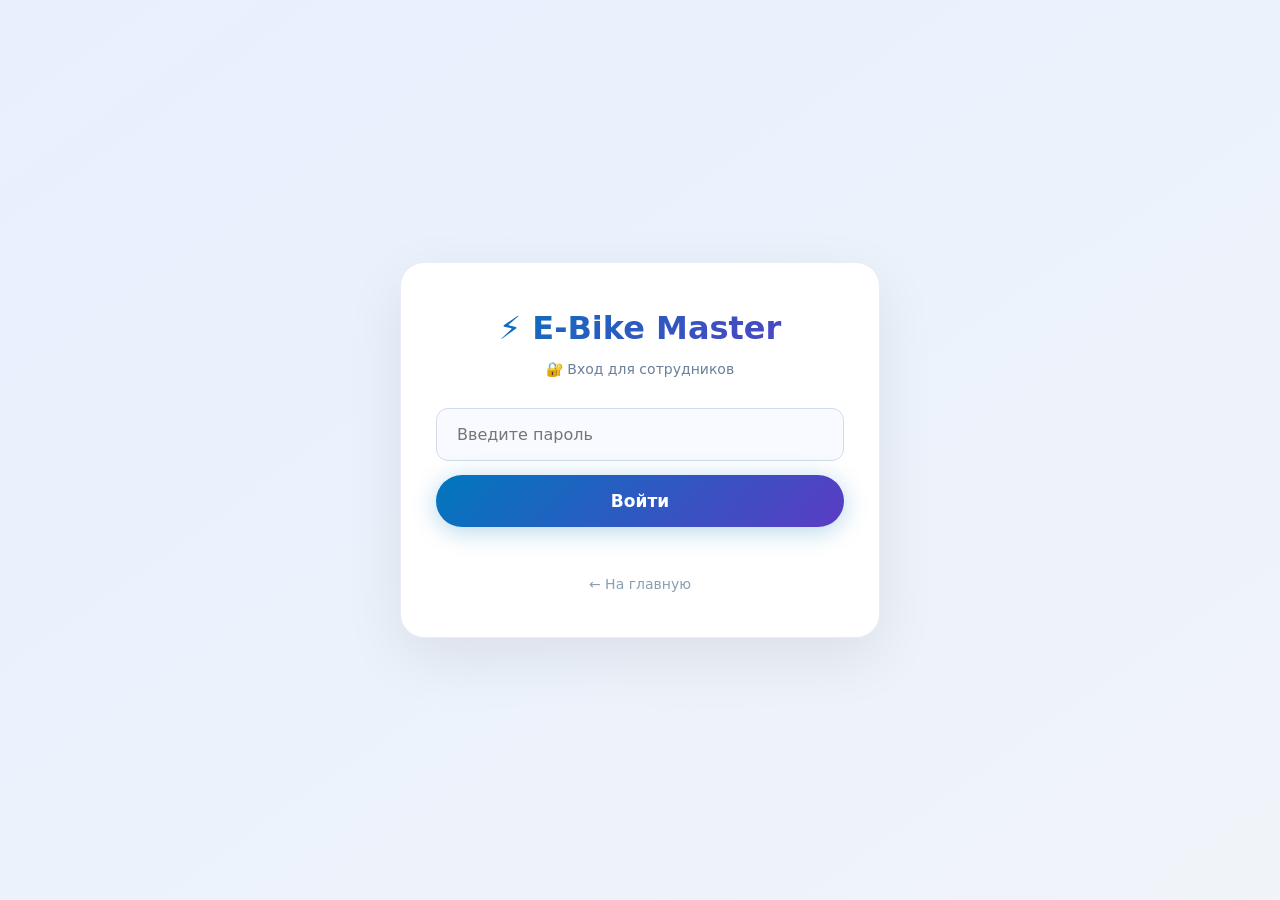
==== admin.html @ d5026180 "E-Bike" ====
<!DOCTYPE html>
<html lang="ru">
<head>
    <meta charset="UTF-8" />
    <meta name="viewport" content="width=device-width, initial-scale=1.0" />
    <title>Панель сотрудника — E-Bike Master</title>
    <link rel="stylesheet" href="style.css" />
    <style>
        /* ===== ОБЩИЕ СТИЛИ ДЛЯ АДМИНКИ ===== */
        .admin-page {
            min-height: 100vh;
            display: flex;
            align-items: center;
            justify-content: center;
            background: linear-gradient(145deg, #e8f0fe 0%, #f0f4f9 100%);
            padding: 20px;
        }

        .admin-box {
            background: #ffffff;
            padding: 40px 35px;
            border-radius: 24px;
            box-shadow: 0 20px 60px rgba(0, 0, 0, 0.08);
            max-width: 480px;
            width: 100%;
            text-align: center;
            border: 1px solid #e8edf5;
        }

        .admin-box .logo-text {
            font-size: 32px;
            font-weight: 800;
            background: linear-gradient(135deg, #0077be, #5b3cc4);
            -webkit-background-clip: text;
            -webkit-text-fill-color: transparent;
            margin-bottom: 4px;
        }

        .admin-box .page-subtitle {
            color: #6a7f9a;
            font-size: 14px;
            margin-bottom: 28px;
        }

        .admin-box input {
            width: 100%;
            padding: 16px 20px;
            border-radius: 12px;
            border: 1px solid #d0dce8;
            background: #f8faff;
            color: #1a2634;
            font-size: 16px;
            outline: none;
            transition: all 0.3s;
            margin-bottom: 14px;
        }

        .admin-box input:focus {
            border-color: #0077be;
            box-shadow: 0 0 20px rgba(0, 119, 190, 0.08);
            background: #ffffff;
        }

        .admin-box .btn {
            width: 100%;
            margin-bottom: 8px;
        }

        .admin-box .error-msg {
            color: #dc3545;
            font-size: 14px;
            min-height: 28px;
            margin-top: 4px;
        }

        .admin-box .back-link {
            color: #8a9fb0;
            text-decoration: none;
            font-size: 14px;
            transition: color 0.3s;
            display: inline-block;
            margin-top: 6px;
        }

        .admin-box .back-link:hover {
            color: #0077be;
        }

        /* ===== ПАНЕЛЬ С ЗАПИСЯМИ ===== */
        .admin-panel {
            display: none;
            width: 100%;
            max-width: 1200px;
            margin: 0 auto;
            padding: 0 20px;
        }

        .admin-panel.active {
            display: block;
        }

        /* Шапка админки */
        .admin-header {
            display: flex;
            justify-content: space-between;
            align-items: center;
            flex-wrap: wrap;
            gap: 15px;
            padding: 20px 0;
            border-bottom: 1px solid #e8edf5;
            margin-bottom: 25px;
        }

        .admin-header .logo-text {
            font-size: 28px;
            font-weight: 800;
            background: linear-gradient(135deg, #0077be, #5b3cc4);
            -webkit-background-clip: text;
            -webkit-text-fill-color: transparent;
        }

        .admin-header .admin-title {
            font-size: 22px;
            font-weight: 700;
            color: #1a2634;
        }

        .admin-header .admin-title span {
            color: #0077be;
        }

        .admin-header .logout-btn {
            background: #dc3545;
            color: #fff;
            border: none;
            padding: 10px 28px;
            border-radius: 30px;
            cursor: pointer;
            font-size: 14px;
            font-weight: 600;
            transition: all 0.3s;
        }

        .admin-header .logout-btn:hover {
            background: #c82333;
            transform: scale(1.02);
        }

        /* ===== СТАТИСТИКА ===== */
        .stats-grid {
            display: grid;
            grid-template-columns: repeat(auto-fit, minmax(150px, 1fr));
            gap: 16px;
            margin-bottom: 30px;
        }

        .stat-card {
            background: #f8faff;
            border-radius: 14px;
            padding: 18px 20px;
            text-align: center;
            border: 1px solid #e8edf5;
            transition: all 0.3s;
        }

        .stat-card:hover {
            transform: translateY(-2px);
            border-color: #0077be;
        }

        .stat-card .stat-number {
            font-size: 32px;
            font-weight: 800;
            color: #0077be;
            line-height: 1.2;
        }

        .stat-card .stat-label {
            font-size: 13px;
            color: #6a7f9a;
            margin-top: 4px;
        }

        /* ===== ТАБЛИЦА ===== */
        .table-wrap {
            overflow-x: auto;
            background: #f8faff;
            border-radius: 16px;
            border: 1px solid #e8edf5;
        }

        .table-wrap table {
            width: 100%;
            border-collapse: collapse;
            font-size: 14px;
            min-width: 750px;
        }

        .table-wrap table th {
            background: linear-gradient(135deg, #0077be, #5b3cc4);
            color: #fff;
            padding: 14px 16px;
            text-align: left;
            font-weight: 700;
            font-size: 13px;
            white-space: nowrap;
        }

        .table-wrap table td {
            padding: 12px 16px;
            border-bottom: 1px solid #e8edf5;
            color: #2a3a50;
            font-size: 13px;
            vertical-align: middle;
        }

        .table-wrap table tr:hover td {
            background: #e8f0fe;
        }

        .table-wrap table tr:last-child td {
            border-bottom: none;
        }

        .no-bookings {
            text-align: center;
            color: #8a9fb0;
            padding: 40px;
            font-size: 15px;
        }

        /* ===== ВЫБОР СТАТУСА ===== */
        .status-select {
            padding: 4px 10px;
            border-radius: 20px;
            border: 1px solid #d0dce8;
            background: #ffffff;
            font-size: 12px;
            font-weight: 600;
            cursor: pointer;
            outline: none;
            transition: all 0.3s;
            min-width: 110px;
        }

        .status-select:focus {
            border-color: #0077be;
            box-shadow: 0 0 10px rgba(0, 119, 190, 0.1);
        }

        .status-select option {
            padding: 4px 8px;
        }

        /* ===== КНОПКА УДАЛЕНИЯ ===== */
        .delete-btn {
            background: rgba(220, 53, 69, 0.08);
            color: #dc3545;
            border: 1px solid rgba(220, 53, 69, 0.15);
            padding: 4px 14px;
            border-radius: 6px;
            cursor: pointer;
            font-size: 12px;
            transition: all 0.3s;
        }

        .delete-btn:hover {
            background: #dc3545;
            color: #fff;
        }

        /* ===== ПАРАМЕТРЫ АКБ В ТАБЛИЦЕ ===== */
        .battery-info {
            font-size: 12px;
            line-height: 1.4;
        }

        .battery-info strong {
            color: #1a2634;
        }

        .battery-info .battery-price {
            color: #0077be;
            font-weight: 700;
        }

        .battery-info .battery-meta {
            color: #6a7f9a;
        }

        /* ===== АДАПТИВ ===== */
        @media (max-width: 700px) {
            .admin-box {
                padding: 30px 20px;
            }

            .admin-header {
                flex-direction: column;
                text-align: center;
            }

            .admin-header .admin-title {
                font-size: 18px;
            }

            .stats-grid {
                grid-template-columns: repeat(2, 1fr);
            }

            .stat-card .stat-number {
                font-size: 26px;
            }

            .table-wrap table {
                font-size: 12px;
                min-width: 600px;
            }

            .table-wrap table th,
            .table-wrap table td {
                padding: 8px 10px;
            }

            .status-select {
                font-size: 11px;
                min-width: 90px;
                padding: 2px 6px;
            }
        }

        @media (max-width: 450px) {
            .stats-grid {
                grid-template-columns: 1fr;
            }
        }
    </style>
</head>
<body>

    <!-- ===== СТРАНИЦА ВХОДА ===== -->
    <div class="admin-page" id="loginPage">
        <div class="admin-box" id="loginBox">
            <div class="logo-text">⚡ E-Bike Master</div>
            <p class="page-subtitle">🔐 Вход для сотрудников</p>
            
            <input type="password" id="adminPasswordPage" placeholder="Введите пароль" />
            <button class="btn" id="adminLoginPageBtn">Войти</button>
            <div class="error-msg" id="adminErrorPage"></div>
            
            <a href="index.html" class="back-link">← На главную</a>
        </div>
    </div>

    <!-- ===== ПАНЕЛЬ УПРАВЛЕНИЯ ===== -->
    <div class="admin-panel" id="adminPanelPage">

        <!-- Шапка -->
        <div class="admin-header">
            <div class="logo-text">⚡ E-Bike Master</div>
            <div class="admin-title">📋 <span>Записи</span> клиентов</div>
            <button class="logout-btn" id="adminLogoutPageBtn">🚪 Выйти</button>
        </div>

        <!-- Статистика -->
        <div class="stats-grid" id="statsGrid">
            <div class="stat-card">
                <div class="stat-number" id="statTotal">0</div>
                <div class="stat-label">Всего записей</div>
            </div>
            <div class="stat-card">
                <div class="stat-number" id="statToday">0</div>
                <div class="stat-label">За сегодня</div>
            </div>
            <div class="stat-card">
                <div class="stat-number" id="statWeek">0</div>
                <div class="stat-label">За 7 дней</div>
            </div>
            <div class="stat-card">
                <div class="stat-number" id="statMonth">0</div>
                <div class="stat-label">За 30 дней</div>
            </div>
        </div>

        <!-- Таблица -->
        <div class="table-wrap">
            <table>
                <thead>
                    <tr>
                        <th>Клиент</th>
                        <th>Телефон</th>
                        <th>Мастерская</th>
                        <th>Дата</th>
                        <th>Время</th>
                        <th>🔋 АКБ</th>
                        <th>Статус</th>
                        <th>Действие</th>
                    </tr>
                </thead>
                <tbody id="bookingsListPage">
                    <tr><td colspan="8" class="no-bookings">📭 Нет записей</td></tr>
                </tbody>
            </table>
        </div>

        <p style="text-align: center; color: #8a9fb0; font-size: 13px; margin-top: 20px;">
            💾 Данные хранятся в вашем браузере (localStorage)
        </p>
    </div>

    <script>
        // ====== УПРАВЛЕНИЕ ЗАПИСЯМИ ======
        const STORAGE_KEY = 'ebikeBookings';

        function getBookings() {
            const data = localStorage.getItem(STORAGE_KEY);
            return data ? JSON.parse(data) : [];
        }

        function saveBookings(bookings) {
            localStorage.setItem(STORAGE_KEY, JSON.stringify(bookings));
        }

        function deleteBooking(id) {
            let bookings = getBookings();
            bookings = bookings.filter(b => b.id !== id);
            saveBookings(bookings);
        }

        function updateBookingStatus(id, newStatus) {
            const bookings = getBookings();
            const booking = bookings.find(b => b.id === id);
            if (booking) {
                booking.status = newStatus;
                saveBookings(bookings);
            }
        }

        // ====== СТАТИСТИКА ======
        function updateStats(bookings) {
            const today = new Date().toISOString().split('T')[0];
            const weekAgo = new Date();
            weekAgo.setDate(weekAgo.getDate() - 7);
            const monthAgo = new Date();
            monthAgo.setDate(monthAgo.getDate() - 30);

            const total = bookings.length;
            const todayCount = bookings.filter(b => b.date === today).length;
            const weekCount = bookings.filter(b => b.date >= weekAgo.toISOString().split('T')[0]).length;
            const monthCount = bookings.filter(b => b.date >= monthAgo.toISOString().split('T')[0]).length;

            document.getElementById('statTotal').textContent = total;
            document.getElementById('statToday').textContent = todayCount;
            document.getElementById('statWeek').textContent = weekCount;
            document.getElementById('statMonth').textContent = monthCount;
        }

        // ====== ОТОБРАЖЕНИЕ ТАБЛИЦЫ ======
        function renderBookingsTable() {
            const bookings = getBookings();
            const tbody = document.getElementById('bookingsListPage');

            updateStats(bookings);

            if (bookings.length === 0) {
                tbody.innerHTML = `<tr><td colspan="8" class="no-bookings">📭 Нет записей</td></tr>`;
                return;
            }

            const sorted = [...bookings].sort((a, b) => {
                return new Date(a.date + 'T' + a.time) - new Date(b.date + 'T' + b.time);
            });

            // Статусы
            const statusOptions = [
                { value: 'new', label: '🆕 Новая' },
                { value: 'work', label: '🔧 В работе' },
                { value: 'done', label: '✅ Готово' }
            ];

            tbody.innerHTML = sorted.map(b => {
                let batteryHtml = '—';
                if (b.batteryVoltage || b.batteryCapacity) {
                    batteryHtml = `
                        <div class="battery-info">
                            <strong>${b.batteryVoltage || '—'}</strong> / 
                            <strong>${b.batteryCapacity || '—'}</strong><br>
                            <span class="battery-meta">${b.batteryType || '—'}</span><br>
                            <span class="battery-price">${b.batteryPrice || '—'}</span>
                        </div>
                    `;
                }
                
                return `
                    <tr>
                        <td><strong>${b.name}</strong></td>
                        <td>${b.phone}</td>
                        <td>${b.workshop}</td>
                        <td>${b.date}</td>
                        <td>${b.time}</td>
                        <td>${batteryHtml}</td>
                        <td>
                            <select class="status-select" data-id="${b.id}">
                                ${statusOptions.map(s => `
                                    <option value="${s.value}" ${b.status === s.value ? 'selected' : ''}>
                                        ${s.label}
                                    </option>
                                `).join('')}
                            </select>
                        </td>
                        <td><button class="delete-btn" data-id="${b.id}">✕ Удалить</button></td>
                    </tr>
                `;
            }).join('');

            // ====== ОБРАБОТЧИКИ ======

            // Изменение статуса
            document.querySelectorAll('.status-select').forEach(select => {
                select.addEventListener('change', function() {
                    const id = Number(this.dataset.id);
                    const newStatus = this.value;
                    updateBookingStatus(id, newStatus);
                    // Обновляем статистику без перерисовки всей таблицы
                    updateStats(getBookings());
                    // Показываем уведомление
                    showToast('Статус обновлён');
                });
            });

            // Удаление записи
            document.querySelectorAll('.delete-btn').forEach(btn => {
                btn.addEventListener('click', function() {
                    if (confirm('Удалить запись?')) {
                        const id = Number(this.dataset.id);
                        deleteBooking(id);
                        renderBookingsTable();
                        showToast('Запись удалена');
                    }
                });
            });
        }

        // ====== УВЕДОМЛЕНИЕ (TOAST) ======
        function showToast(message) {
            const existing = document.querySelector('.toast-notification');
            if (existing) existing.remove();

            const toast = document.createElement('div');
            toast.className = 'toast-notification';
            toast.innerHTML = `✅ ${message}`;
            Object.assign(toast.style, {
                position: 'fixed',
                bottom: '30px',
                right: '30px',
                background: '#0077be',
                color: '#fff',
                padding: '12px 24px',
                borderRadius: '12px',
                fontSize: '14px',
                fontWeight: '600',
                boxShadow: '0 4px 20px rgba(0,119,190,0.3)',
                zIndex: '9999',
                opacity: '0',
                transform: 'translateY(20px)',
                transition: 'all 0.4s ease'
            });
            document.body.appendChild(toast);

            setTimeout(() => {
                toast.style.opacity = '1';
                toast.style.transform = 'translateY(0)';
            }, 50);

            setTimeout(() => {
                toast.style.opacity = '0';
                toast.style.transform = 'translateY(20px)';
                setTimeout(() => toast.remove(), 400);
            }, 2500);
        }

        // ====== АВТОРИЗАЦИЯ ======
        const ADMIN_PASSWORD = 'admin123';
        const loginPage = document.getElementById('loginPage');
        const adminPanel = document.getElementById('adminPanelPage');

        document.getElementById('adminLoginPageBtn').addEventListener('click', function() {
            const password = document.getElementById('adminPasswordPage').value;
            const errorEl = document.getElementById('adminErrorPage');

            if (password === ADMIN_PASSWORD) {
                loginPage.style.display = 'none';
                adminPanel.classList.add('active');
                renderBookingsTable();
                errorEl.textContent = '';
            } else {
                errorEl.textContent = '❌ Неверный пароль! Попробуйте снова.';
            }
        });

        document.getElementById('adminPasswordPage').addEventListener('keydown', function(e) {
            if (e.key === 'Enter') {
                document.getElementById('adminLoginPageBtn').click();
            }
        });

        document.getElementById('adminLogoutPageBtn').addEventListener('click', function() {
            loginPage.style.display = 'flex';
            adminPanel.classList.remove('active');
            document.getElementById('adminPasswordPage').value = '';
            document.getElementById('adminErrorPage').textContent = '';
        });
    </script>

</body>
</html>
---- style.css ----
/* ===== ОСНОВНЫЕ НАСТРОЙКИ ===== */
* {
    margin: 0;
    padding: 0;
    box-sizing: border-box;
    font-family: system-ui, -apple-system, 'Segoe UI', Roboto, sans-serif;
}

html {
    scroll-behavior: smooth;
}

body {
    background: #f0f4f9;
    color: #1a2634;
    line-height: 1.6;
    overflow-x: hidden;
}

.container {
    max-width: 1100px;
    margin: 0 auto;
    padding: 0 20px;
}

/* ===== ШАПКА ===== */
header {
    background: rgba(255, 255, 255, 0.92);
    backdrop-filter: blur(15px);
    -webkit-backdrop-filter: blur(15px);
    padding: 16px 0;
    border-bottom: 1px solid rgba(0, 0, 0, 0.06);
    position: sticky;
    top: 0;
    z-index: 100;
    transition: all 0.3s ease;
    box-shadow: 0 2px 20px rgba(0, 0, 0, 0.04);
}

header .container {
    display: flex;
    justify-content: space-between;
    align-items: center;
    flex-wrap: wrap;
}

.logo {
    font-size: 26px;
    font-weight: 800;
    background: linear-gradient(135deg, #0077be, #5b3cc4);
    -webkit-background-clip: text;
    -webkit-text-fill-color: transparent;
    letter-spacing: 0.5px;
}

.logo-link {
    text-decoration: none;
}

.logo-link:hover .logo {
    transform: scale(1.02);
    transition: transform 0.3s;
}

nav a {
    color: #4a5f7a;
    text-decoration: none;
    margin-left: 25px;
    font-size: 15px;
    font-weight: 500;
    transition: all 0.3s;
    position: relative;
}

nav a::after {
    content: '';
    position: absolute;
    bottom: -4px;
    left: 0;
    width: 0;
    height: 2px;
    background: linear-gradient(90deg, #0077be, #5b3cc4);
    transition: width 0.3s;
}

nav a:hover {
    color: #0077be;
}

nav a:hover::after {
    width: 100%;
}

/* ===== ГЛАВНЫЙ ЭКРАН ===== */
.hero {
    text-align: center;
    padding: 120px 0 90px;
    position: relative;
    overflow: hidden;
    background: linear-gradient(145deg, #e8f0fe 0%, #f0f4f9 100%);
}

.hero::before {
    content: '';
    position: absolute;
    top: -50%;
    left: -50%;
    width: 200%;
    height: 200%;
    background: radial-gradient(ellipse at 30% 50%, rgba(0, 119, 190, 0.05) 0%, transparent 60%),
                radial-gradient(ellipse at 70% 80%, rgba(91, 60, 196, 0.04) 0%, transparent 50%);
    animation: heroGlow 10s ease-in-out infinite alternate;
}

@keyframes heroGlow {
    0% { transform: translate(0, 0) scale(1); }
    100% { transform: translate(2%, 2%) scale(1.1); }
}

.hero h1 {
    font-size: 52px;
    font-weight: 800;
    margin-bottom: 16px;
    background: linear-gradient(135deg, #0077be, #5b3cc4, #0077be);
    background-size: 200% 200%;
    -webkit-background-clip: text;
    -webkit-text-fill-color: transparent;
    animation: gradientShift 4s ease-in-out infinite;
    position: relative;
    z-index: 1;
}

@keyframes gradientShift {
    0% { background-position: 0% 50%; }
    50% { background-position: 100% 50%; }
    100% { background-position: 0% 50%; }
}

.hero p {
    font-size: 20px;
    color: #4a5f7a;
    margin-bottom: 35px;
    position: relative;
    z-index: 1;
    max-width: 600px;
    margin-left: auto;
    margin-right: auto;
}

.btn {
    display: inline-block;
    background: linear-gradient(135deg, #0077be, #5b3cc4);
    color: #fff;
    padding: 16px 42px;
    font-weight: 700;
    font-size: 17px;
    text-decoration: none;
    border-radius: 50px;
    border: none;
    cursor: pointer;
    transition: all 0.3s;
    position: relative;
    z-index: 1;
    box-shadow: 0 4px 25px rgba(0, 119, 190, 0.3);
}

.btn:hover {
    transform: translateY(-3px) scale(1.02);
    box-shadow: 0 8px 40px rgba(0, 119, 190, 0.4);
}

/* ===== АНИМАЦИЯ ПОЯВЛЕНИЯ ===== */
@keyframes fadeUp {
    from {
        opacity: 0;
        transform: translateY(30px);
    }
    to {
        opacity: 1;
        transform: translateY(0);
    }
}

section {
    animation: fadeUp 0.8s ease forwards;
}

/* ===== АДРЕСА ===== */
.addresses {
    padding: 70px 0;
    background: #ffffff;
}

.addresses h2 {
    text-align: center;
    font-size: 34px;
    margin-bottom: 45px;
    color: #0077be;
    font-weight: 700;
}

.address-grid {
    display: grid;
    grid-template-columns: repeat(auto-fit, minmax(280px, 1fr));
    gap: 30px;
}

.address-card {
    background: #f8faff;
    padding: 30px;
    border-radius: 16px;
    border: 1px solid #e8edf5;
    text-align: center;
    transition: all 0.4s;
    box-shadow: 0 2px 10px rgba(0, 0, 0, 0.02);
}

.address-card:hover {
    transform: translateY(-8px);
    border-color: #0077be;
    box-shadow: 0 10px 40px rgba(0, 119, 190, 0.08);
}

.address-card h3 {
    font-size: 22px;
    color: #0077be;
    margin-bottom: 12px;
}

.address-card p {
    color: #4a5f7a;
    font-size: 15px;
    margin-bottom: 6px;
}

.address-link {
    text-decoration: none;
    display: block;
    transition: all 0.3s;
    border-radius: 8px;
    padding: 4px;
}

.address-link:hover {
    background: rgba(0, 119, 190, 0.04);
}

.address-link p {
    color: #4a5f7a;
    transition: color 0.3s;
}

.address-link:hover p {
    color: #0077be;
    text-decoration: underline;
}

/* ===== ПРАЙС-ЛИСТ ===== */
.prices {
    padding: 70px 0;
    background: #ffffff;
}

.price-header {
    text-align: center;
    margin-bottom: 45px;
}

.price-header h2 {
    font-size: 38px;
    background: linear-gradient(135deg, #0077be, #5b3cc4);
    -webkit-background-clip: text;
    -webkit-text-fill-color: transparent;
    display: inline-block;
}

.price-subtitle {
    color: #6a7f9a;
    font-size: 16px;
    margin-top: 6px;
}

.price-grid {
    display: grid;
    grid-template-columns: repeat(auto-fit, minmax(320px, 1fr));
    gap: 25px;
}

.price-card {
    background: #f8faff;
    border-radius: 18px;
    padding: 20px 22px;
    border: 1px solid #e8edf5;
    transition: all 0.4s;
    position: relative;
    overflow: hidden;
    box-shadow: 0 2px 10px rgba(0, 0, 0, 0.02);
}

.price-card::before {
    content: '';
    position: absolute;
    top: 0;
    left: 0;
    right: 0;
    height: 2px;
    background: linear-gradient(90deg, transparent, #0077be, transparent);
    opacity: 0;
    transition: opacity 0.4s;
}

.price-card:hover::before {
    opacity: 1;
}

.price-card.highlight {
    border-color: #0077be;
    background: #f0f6ff;
}

.price-card.highlight::before {
    opacity: 1;
    background: linear-gradient(90deg, #0077be, #5b3cc4, #0077be);
}

.price-card:hover {
    transform: translateY(-5px);
    border-color: #0077be;
    box-shadow: 0 10px 40px rgba(0, 119, 190, 0.06);
}

.price-card-header {
    display: flex;
    align-items: center;
    gap: 12px;
    margin-bottom: 14px;
    padding-bottom: 10px;
    border-bottom: 1px solid #e8edf5;
}

.price-icon {
    font-size: 24px;
    color: #0077be;
}

.price-card-header h3 {
    font-size: 17px;
    font-weight: 600;
    color: #1a2634;
}

.price-items {
    display: flex;
    flex-direction: column;
    gap: 2px;
}

.price-item {
    display: flex;
    justify-content: space-between;
    align-items: center;
    padding: 5px 0;
    border-bottom: 1px dashed #e8edf5;
    transition: all 0.2s;
    gap: 10px;
}

.price-item:hover {
    background: #e8f0fe;
    border-radius: 6px;
    padding-left: 8px;
    padding-right: 8px;
    margin: 0 -4px;
}

.price-item:last-child {
    border-bottom: none;
}

.service-name {
    font-size: 14px;
    color: #2a3a50;
}

.service-price {
    font-size: 14px;
    font-weight: 700;
    color: #0077be;
    white-space: nowrap;
    flex-shrink: 0;
}

/* ===== ФОРМА ЗАПИСИ ===== */
.booking {
    padding: 70px 0;
    background: #f0f4f9;
}

.booking h2 {
    text-align: center;
    font-size: 34px;
    margin-bottom: 40px;
    color: #0077be;
}

#bookingForm {
    max-width: 520px;
    margin: 0 auto;
    display: flex;
    flex-direction: column;
    gap: 16px;
}

#bookingForm input,
#bookingForm select {
    padding: 16px 20px;
    border-radius: 12px;
    border: 1px solid #d0dce8;
    background: #ffffff;
    color: #1a2634;
    font-size: 16px;
    outline: none;
    transition: all 0.3s;
    box-shadow: 0 2px 8px rgba(0, 0, 0, 0.02);
}

#bookingForm input:focus,
#bookingForm select:focus {
    border-color: #0077be;
    box-shadow: 0 0 20px rgba(0, 119, 190, 0.08);
}

#bookingForm input::placeholder {
    color: #8a9fb0;
}

#bookingForm .btn {
    width: 100%;
    margin-top: 6px;
}

#bookingMessage {
    text-align: center;
    margin-top: 20px;
    font-size: 18px;
    font-weight: 600;
    color: #0077be;
}

/* ===== КОНТАКТЫ ===== */
.contacts {
    padding: 70px 0;
    background: #f0f4f9;
    text-align: center;
}

.contacts h2 {
    font-size: 34px;
    margin-bottom: 30px;
    background: linear-gradient(135deg, #0077be, #5b3cc4);
    -webkit-background-clip: text;
    -webkit-text-fill-color: transparent;
    display: inline-block;
}

.contacts p {
    font-size: 17px;
    color: #4a5f7a;
    margin-bottom: 6px;
}

/* ===== ПОДВАЛ ===== */
footer {
    background: #ffffff;
    padding: 25px 0;
    text-align: center;
    border-top: 1px solid #e8edf5;
}

footer p {
    color: #8a9fb0;
    font-size: 14px;
}

/* ===== СТРАНИЦА АККУМУЛЯТОРОВ ===== */
.batteries-page {
    padding: 50px 0 70px;
    background: #f0f4f9;
}

.batteries-page .battery-grid {
    display: grid;
    grid-template-columns: repeat(auto-fit, minmax(280px, 1fr));
    gap: 30px;
}

.batteries-page .battery-card {
    background: #ffffff;
    padding: 28px 24px;
    border-radius: 16px;
    border: 1px solid #e8edf5;
    transition: all 0.4s;
    text-align: left;
    box-shadow: 0 2px 10px rgba(0, 0, 0, 0.02);
}

.batteries-page .battery-card:hover {
    transform: translateY(-6px);
    border-color: #0077be;
    box-shadow: 0 8px 30px rgba(0, 119, 190, 0.06);
}

.batteries-page .battery-card ul {
    list-style: none;
    padding: 0;
    margin: 14px 0 18px;
}

.batteries-page .battery-card ul li {
    color: #4a5f7a;
    font-size: 14px;
    padding: 4px 0;
    padding-left: 22px;
    position: relative;
}

.batteries-page .battery-card ul li::before {
    content: "✦";
    color: #0077be;
    position: absolute;
    left: 0;
    font-weight: 700;
}

.battery-icon {
    font-size: 34px;
    margin-bottom: 10px;
    display: block;
}

.batteries-page .battery-card h3 {
    font-size: 20px;
    color: #1a2634;
    margin-bottom: 8px;
}

.batteries-page .battery-card p {
    color: #4a5f7a;
    font-size: 14px;
    margin-bottom: 4px;
}

.batteries-page .battery-card .price {
    display: inline-block;
    background: linear-gradient(135deg, #0077be, #5b3cc4);
    color: #fff;
    padding: 5px 24px;
    border-radius: 30px;
    font-weight: 700;
    font-size: 15px;
}

/* ===== КОМПАКТНЫЕ КАРТОЧКИ ===== */
.battery-card.compact {
    text-align: center;
}

.battery-card.compact p {
    margin-bottom: 10px;
    font-size: 13px;
}

.compact-tags {
    display: flex;
    flex-wrap: wrap;
    justify-content: center;
    gap: 6px;
    margin-bottom: 14px;
}

.compact-tags span {
    background: #e8f0fe;
    color: #1a2634;
    padding: 3px 12px;
    border-radius: 20px;
    font-size: 12px;
    font-weight: 500;
    border: 1px solid #d0dce8;
    white-space: nowrap;
}

.battery-card.compact .price {
    margin-top: 4px;
}

/* ===== КОНСТРУКТОР СБОРКИ АКБ ===== */
.constructor-card {
    text-align: center !important;
}

.constructor-full {
    margin-top: 16px;
    padding-top: 16px;
    border-top: 1px solid #e8edf5;
    text-align: left;
}

.constructor-row {
    display: grid;
    grid-template-columns: repeat(auto-fit, minmax(140px, 1fr));
    gap: 14px;
    margin-bottom: 14px;
}

.constructor-group {
    text-align: left;
}

.constructor-group label {
    display: block;
    color: #4a5f7a;
    font-size: 13px;
    margin-bottom: 4px;
    font-weight: 500;
}

.constructor-group select {
    width: 100%;
    padding: 10px 14px;
    border-radius: 10px;
    border: 1px solid #d0dce8;
    background: #ffffff;
    color: #1a2634;
    font-size: 14px;
    outline: none;
    cursor: pointer;
    transition: all 0.3s;
}

.constructor-group select:focus {
    border-color: #0077be;
    box-shadow: 0 0 20px rgba(0, 119, 190, 0.08);
}

.constructor-group select option {
    background: #ffffff;
}

.constructor-result {
    display: flex;
    align-items: center;
    justify-content: space-between;
    flex-wrap: wrap;
    gap: 16px;
    margin: 16px 0;
    padding: 16px 20px;
    background: #e8f0fe;
    border-radius: 12px;
    border: 1px solid #d0dce8;
}

.constructor-price {
    font-size: 22px;
    font-weight: 700;
    color: #0077be;
}

.constructor-price span {
    font-size: 28px;
}

.constructor-btn {
    display: inline-block !important;
    padding: 12px 32px !important;
    flex-shrink: 0;
}

/* ===== ДОПОЛНИТЕЛЬНАЯ ИНФОРМАЦИЯ ===== */
.constructor-info {
    margin-top: 14px;
}

.constructor-info details {
    margin-bottom: 8px;
    background: #f8faff;
    border-radius: 10px;
    padding: 6px 12px;
    border: 1px solid #e8edf5;
    cursor: pointer;
}

.constructor-info details summary {
    color: #0077be;
    font-weight: 600;
    font-size: 14px;
    padding: 6px 0;
    list-style: none;
    display: flex;
    align-items: center;
    gap: 8px;
}

.constructor-info details summary::-webkit-details-marker {
    display: none;
}

.constructor-info details summary::after {
    content: '▼';
    margin-left: auto;
    font-size: 12px;
    transition: transform 0.3s;
    color: #4a5f7a;
}

.constructor-info details[open] summary::after {
    transform: rotate(180deg);
}

.info-content {
    padding: 12px 8px;
    color: #2a3a50;
    font-size: 14px;
    line-height: 1.7;
}

.info-content ul {
    padding-left: 20px;
    margin: 6px 0 12px;
}

.info-content ul li {
    color: #2a3a50;
    font-size: 13px;
    padding: 2px 0;
}

.info-content p {
    margin-top: 8px;
    color: #1a2634;
}

.compare-table {
    width: 100%;
    border-collapse: collapse;
    font-size: 13px;
    margin: 8px 0;
}

.compare-table th {
    background: #e8f0fe;
    color: #0077be;
    padding: 8px 12px;
    text-align: left;
    font-weight: 600;
}

.compare-table td {
    padding: 6px 12px;
    border-bottom: 1px solid #e8edf5;
}

.compare-table tr:hover td {
    background: #f0f6ff;
}

/* ===== АДАПТИВ ===== */
@media (max-width: 700px) {
    header .container {
        flex-direction: column;
        gap: 12px;
    }

    nav a {
        margin: 0 12px;
        font-size: 13px;
    }

    .hero {
        padding: 80px 0 60px;
    }

    .hero h1 {
        font-size: 32px;
    }

    .hero p {
        font-size: 16px;
    }

    .address-grid,
    .battery-grid {
        grid-template-columns: 1fr;
    }

    .batteries-page .battery-grid {
        grid-template-columns: 1fr;
    }

    .price-grid {
        grid-template-columns: 1fr;
        gap: 18px;
    }

    .price-card {
        padding: 16px 16px;
    }

    .price-header h2 {
        font-size: 28px;
    }

    .service-name {
        font-size: 13px;
        white-space: normal;
    }

    .service-price {
        font-size: 13px;
    }

    .contacts h2 {
        font-size: 28px;
    }

    .constructor-row {
        grid-template-columns: 1fr;
    }

    .constructor-result {
        flex-direction: column;
        text-align: center;
    }

    .constructor-btn {
        width: 100%;
        text-align: center;
    }

    .constructor-price {
        font-size: 20px;
    }

    .constructor-price span {
        font-size: 24px;
    }
}
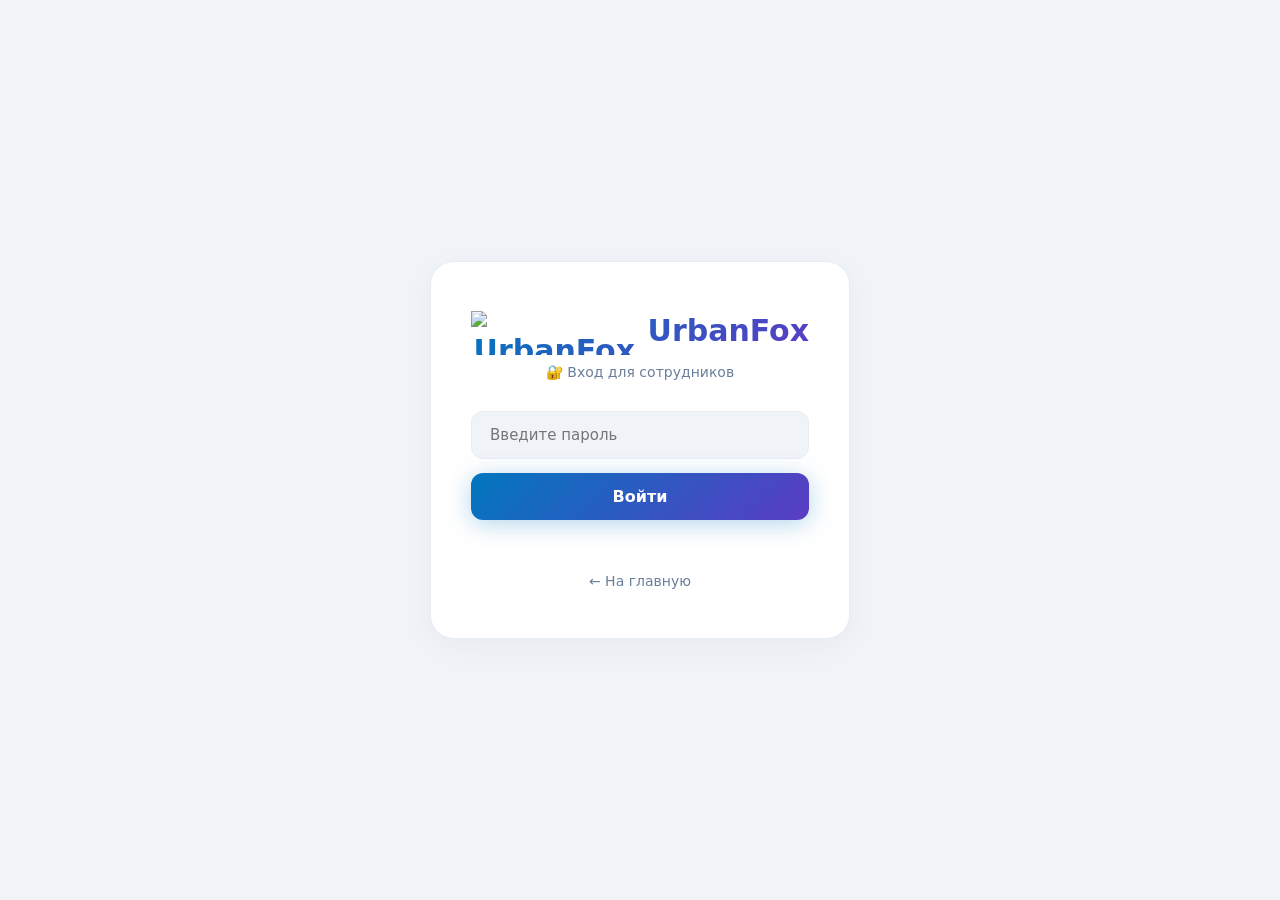
==== commit 8c480920: "Update admin.html" ====
--- a/admin.html
+++ b/admin.html
@@ -3,129 +3,222 @@
 <head>
     <meta charset="UTF-8" />
     <meta name="viewport" content="width=device-width, initial-scale=1.0" />
-    <title>Панель сотрудника — E-Bike Master</title>
+    <title>Панель сотрудника — UrbanFox</title>
+    <link rel="icon" href="favicon.png" type="image/png" />
     <link rel="stylesheet" href="style.css" />
     <style>
-        /* ===== ОБЩИЕ СТИЛИ ДЛЯ АДМИНКИ ===== */
-        .admin-page {
+        /* ============================================================
+           ПЕРЕМЕННЫЕ
+           ============================================================ */
+        :root {
+            --bg-primary: #f0f4f9;
+            --bg-secondary: #ffffff;
+            --bg-card: #ffffff;
+            --text-primary: #1a2634;
+            --text-secondary: #4a5f7a;
+            --text-muted: #6a7f9a;
+            --border-color: #e8edf5;
+            --shadow: 0 8px 32px rgba(0, 0, 0, 0.04);
+            --shadow-hover: 0 16px 48px rgba(0, 119, 190, 0.08);
+            --gradient: linear-gradient(135deg, #0077be, #5b3cc4);
+        }
+
+        [data-theme="dark"] {
+            --bg-primary: #0a0e17;
+            --bg-secondary: #111820;
+            --bg-card: #1a2430;
+            --text-primary: #e8edf5;
+            --text-secondary: #a0b4cc;
+            --text-muted: #6a7f9a;
+            --border-color: #2a3a5c;
+            --shadow: 0 8px 32px rgba(0, 0, 0, 0.3);
+            --shadow-hover: 0 16px 48px rgba(0, 119, 190, 0.15);
+        }
+
+        /* ============================================================
+           ОБЩИЕ СТИЛИ
+           ============================================================ */
+        * {
+            margin: 0;
+            padding: 0;
+            box-sizing: border-box;
+        }
+
+        body {
+            font-family: 'Inter', system-ui, -apple-system, sans-serif;
+            background: var(--bg-primary);
+            color: var(--text-primary);
+            transition: background 0.4s ease, color 0.4s ease;
+            min-height: 100vh;
+        }
+
+        /* ============================================================
+           СТРАНИЦА ВХОДА
+           ============================================================ */
+        .login-page {
             min-height: 100vh;
             display: flex;
             align-items: center;
             justify-content: center;
-            background: linear-gradient(145deg, #e8f0fe 0%, #f0f4f9 100%);
+            background: var(--bg-primary);
             padding: 20px;
-        }
-
-        .admin-box {
-            background: #ffffff;
-            padding: 40px 35px;
+            transition: background 0.4s ease;
+        }
+
+        .login-box {
+            background: var(--bg-card);
+            padding: 45px 40px;
             border-radius: 24px;
-            box-shadow: 0 20px 60px rgba(0, 0, 0, 0.08);
-            max-width: 480px;
+            box-shadow: var(--shadow);
+            max-width: 420px;
             width: 100%;
             text-align: center;
-            border: 1px solid #e8edf5;
-        }
-
-        .admin-box .logo-text {
-            font-size: 32px;
+            border: 1px solid var(--border-color);
+            transition: all 0.4s ease;
+        }
+
+        .login-box .logo-text {
+            font-size: 30px;
             font-weight: 800;
             background: linear-gradient(135deg, #0077be, #5b3cc4);
             -webkit-background-clip: text;
             -webkit-text-fill-color: transparent;
-            margin-bottom: 4px;
-        }
-
-        .admin-box .page-subtitle {
-            color: #6a7f9a;
+            display: flex;
+            align-items: center;
+            justify-content: center;
+            gap: 10px;
+        }
+
+        .login-box .logo-text img {
+            height: 40px;
+            width: auto;
+        }
+
+        .login-box .subtitle {
+            color: var(--text-muted);
             font-size: 14px;
-            margin-bottom: 28px;
-        }
-
-        .admin-box input {
+            margin: 6px 0 28px;
+        }
+
+        .login-box input {
             width: 100%;
-            padding: 16px 20px;
+            padding: 14px 18px;
             border-radius: 12px;
-            border: 1px solid #d0dce8;
-            background: #f8faff;
-            color: #1a2634;
-            font-size: 16px;
+            border: 1.5px solid var(--border-color);
+            background: var(--bg-primary);
+            color: var(--text-primary);
+            font-size: 15px;
             outline: none;
             transition: all 0.3s;
             margin-bottom: 14px;
         }
 
-        .admin-box input:focus {
+        .login-box input:focus {
             border-color: #0077be;
-            box-shadow: 0 0 20px rgba(0, 119, 190, 0.08);
-            background: #ffffff;
-        }
-
-        .admin-box .btn {
+            box-shadow: 0 0 0 4px rgba(0, 119, 190, 0.06);
+        }
+
+        .login-box .btn {
             width: 100%;
-            margin-bottom: 8px;
-        }
-
-        .admin-box .error-msg {
+            padding: 14px;
+            background: linear-gradient(135deg, #0077be, #5b3cc4);
+            color: #fff;
+            border: none;
+            border-radius: 12px;
+            font-size: 16px;
+            font-weight: 700;
+            cursor: pointer;
+            transition: all 0.3s;
+        }
+
+        .login-box .btn:hover {
+            transform: translateY(-2px);
+            box-shadow: 0 8px 30px rgba(0, 119, 190, 0.3);
+        }
+
+        .login-box .error-msg {
             color: #dc3545;
             font-size: 14px;
             min-height: 28px;
-            margin-top: 4px;
-        }
-
-        .admin-box .back-link {
-            color: #8a9fb0;
+            margin-top: 8px;
+        }
+
+        .login-box .back-link {
+            display: inline-block;
+            margin-top: 14px;
+            color: var(--text-muted);
             text-decoration: none;
             font-size: 14px;
             transition: color 0.3s;
-            display: inline-block;
-            margin-top: 6px;
-        }
-
-        .admin-box .back-link:hover {
+        }
+
+        .login-box .back-link:hover {
             color: #0077be;
         }
 
-        /* ===== ПАНЕЛЬ С ЗАПИСЯМИ ===== */
+        /* ============================================================
+           ПАНЕЛЬ УПРАВЛЕНИЯ
+           ============================================================ */
         .admin-panel {
             display: none;
-            width: 100%;
             max-width: 1200px;
             margin: 0 auto;
-            padding: 0 20px;
+            padding: 20px;
         }
 
         .admin-panel.active {
             display: block;
         }
 
-        /* Шапка админки */
+        /* ===== ШАПКА ===== */
         .admin-header {
             display: flex;
             justify-content: space-between;
             align-items: center;
             flex-wrap: wrap;
             gap: 15px;
-            padding: 20px 0;
-            border-bottom: 1px solid #e8edf5;
+            padding: 20px 0 16px;
+            border-bottom: 1px solid var(--border-color);
             margin-bottom: 25px;
         }
 
         .admin-header .logo-text {
-            font-size: 28px;
+            font-size: 26px;
             font-weight: 800;
             background: linear-gradient(135deg, #0077be, #5b3cc4);
             -webkit-background-clip: text;
             -webkit-text-fill-color: transparent;
-        }
-
-        .admin-header .admin-title {
-            font-size: 22px;
-            font-weight: 700;
-            color: #1a2634;
-        }
-
-        .admin-header .admin-title span {
+            display: flex;
+            align-items: center;
+            gap: 10px;
+        }
+
+        .admin-header .logo-text img {
+            height: 35px;
+            width: auto;
+        }
+
+        .admin-header .header-actions {
+            display: flex;
+            align-items: center;
+            gap: 12px;
+            flex-wrap: wrap;
+        }
+
+        .admin-header .header-actions .btn-icon {
+            background: none;
+            border: 1px solid var(--border-color);
+            border-radius: 10px;
+            padding: 8px 12px;
+            cursor: pointer;
+            font-size: 16px;
+            color: var(--text-secondary);
+            transition: all 0.3s;
+            background: var(--bg-card);
+        }
+
+        .admin-header .header-actions .btn-icon:hover {
+            border-color: #0077be;
             color: #0077be;
         }
 
@@ -133,8 +226,8 @@
             background: #dc3545;
             color: #fff;
             border: none;
-            padding: 10px 28px;
-            border-radius: 30px;
+            padding: 8px 20px;
+            border-radius: 10px;
             cursor: pointer;
             font-size: 14px;
             font-weight: 600;
@@ -149,27 +242,29 @@
         /* ===== СТАТИСТИКА ===== */
         .stats-grid {
             display: grid;
-            grid-template-columns: repeat(auto-fit, minmax(150px, 1fr));
+            grid-template-columns: repeat(auto-fit, minmax(180px, 1fr));
             gap: 16px;
             margin-bottom: 30px;
         }
 
         .stat-card {
-            background: #f8faff;
-            border-radius: 14px;
-            padding: 18px 20px;
+            background: var(--bg-card);
+            border-radius: 16px;
+            padding: 20px 24px;
+            border: 1px solid var(--border-color);
             text-align: center;
-            border: 1px solid #e8edf5;
             transition: all 0.3s;
+            box-shadow: var(--shadow);
         }
 
         .stat-card:hover {
-            transform: translateY(-2px);
+            transform: translateY(-4px);
             border-color: #0077be;
+            box-shadow: var(--shadow-hover);
         }
 
         .stat-card .stat-number {
-            font-size: 32px;
+            font-size: 34px;
             font-weight: 800;
             color: #0077be;
             line-height: 1.2;
@@ -177,16 +272,84 @@
 
         .stat-card .stat-label {
             font-size: 13px;
-            color: #6a7f9a;
+            color: var(--text-muted);
             margin-top: 4px;
         }
 
+        .stat-card .stat-icon {
+            font-size: 28px;
+            margin-bottom: 6px;
+            display: block;
+        }
+
         /* ===== ТАБЛИЦА ===== */
+        .table-toolbar {
+            display: flex;
+            justify-content: space-between;
+            align-items: center;
+            flex-wrap: wrap;
+            gap: 12px;
+            margin-bottom: 16px;
+        }
+
+        .table-toolbar .search-box {
+            display: flex;
+            align-items: center;
+            gap: 10px;
+            flex: 1;
+            max-width: 400px;
+        }
+
+        .table-toolbar .search-box input {
+            flex: 1;
+            padding: 10px 16px;
+            border-radius: 10px;
+            border: 1.5px solid var(--border-color);
+            background: var(--bg-card);
+            color: var(--text-primary);
+            font-size: 14px;
+            outline: none;
+            transition: all 0.3s;
+        }
+
+        .table-toolbar .search-box input:focus {
+            border-color: #0077be;
+            box-shadow: 0 0 0 4px rgba(0, 119, 190, 0.06);
+        }
+
+        .table-toolbar .search-box input::placeholder {
+            color: var(--text-muted);
+        }
+
+        .table-toolbar .filter-group {
+            display: flex;
+            gap: 8px;
+            flex-wrap: wrap;
+        }
+
+        .table-toolbar .filter-group select,
+        .table-toolbar .filter-group input[type="date"] {
+            padding: 10px 14px;
+            border-radius: 10px;
+            border: 1.5px solid var(--border-color);
+            background: var(--bg-card);
+            color: var(--text-primary);
+            font-size: 13px;
+            outline: none;
+            transition: all 0.3s;
+        }
+
+        .table-toolbar .filter-group select:focus,
+        .table-toolbar .filter-group input[type="date"]:focus {
+            border-color: #0077be;
+        }
+
         .table-wrap {
             overflow-x: auto;
-            background: #f8faff;
+            background: var(--bg-card);
             border-radius: 16px;
-            border: 1px solid #e8edf5;
+            border: 1px solid var(--border-color);
+            box-shadow: var(--shadow);
         }
 
         .table-wrap table {
@@ -208,14 +371,14 @@
 
         .table-wrap table td {
             padding: 12px 16px;
-            border-bottom: 1px solid #e8edf5;
-            color: #2a3a50;
+            border-bottom: 1px solid var(--border-color);
+            color: var(--text-secondary);
             font-size: 13px;
             vertical-align: middle;
         }
 
         .table-wrap table tr:hover td {
-            background: #e8f0fe;
+            background: rgba(0, 119, 190, 0.02);
         }
 
         .table-wrap table tr:last-child td {
@@ -224,35 +387,35 @@
 
         .no-bookings {
             text-align: center;
-            color: #8a9fb0;
+            color: var(--text-muted);
             padding: 40px;
             font-size: 15px;
         }
 
-        /* ===== ВЫБОР СТАТУСА ===== */
+        /* ===== СТАТУСЫ ===== */
         .status-select {
             padding: 4px 10px;
             border-radius: 20px;
-            border: 1px solid #d0dce8;
-            background: #ffffff;
+            border: 1.5px solid var(--border-color);
+            background: var(--bg-card);
             font-size: 12px;
             font-weight: 600;
             cursor: pointer;
             outline: none;
             transition: all 0.3s;
             min-width: 110px;
+            color: var(--text-primary);
         }
 
         .status-select:focus {
             border-color: #0077be;
-            box-shadow: 0 0 10px rgba(0, 119, 190, 0.1);
         }
 
         .status-select option {
             padding: 4px 8px;
         }
 
-        /* ===== КНОПКА УДАЛЕНИЯ ===== */
+        /* ===== КНОПКИ В ТАБЛИЦЕ ===== */
         .delete-btn {
             background: rgba(220, 53, 69, 0.08);
             color: #dc3545;
@@ -269,14 +432,14 @@
             color: #fff;
         }
 
-        /* ===== ПАРАМЕТРЫ АКБ В ТАБЛИЦЕ ===== */
+        /* ===== ПАРАМЕТРЫ АКБ ===== */
         .battery-info {
             font-size: 12px;
             line-height: 1.4;
         }
 
         .battery-info strong {
-            color: #1a2634;
+            color: var(--text-primary);
         }
 
         .battery-info .battery-price {
@@ -285,12 +448,47 @@
         }
 
         .battery-info .battery-meta {
-            color: #6a7f9a;
-        }
-
-        /* ===== АДАПТИВ ===== */
+            color: var(--text-muted);
+        }
+
+        /* ===== ПОДВАЛ ===== */
+        .admin-footer {
+            text-align: center;
+            color: var(--text-muted);
+            font-size: 13px;
+            padding: 20px 0 10px;
+            border-top: 1px solid var(--border-color);
+            margin-top: 25px;
+        }
+
+        /* ===== TOAST ===== */
+        .toast-notification {
+            position: fixed;
+            bottom: 30px;
+            right: 30px;
+            background: #0077be;
+            color: #fff;
+            padding: 12px 24px;
+            border-radius: 12px;
+            font-size: 14px;
+            font-weight: 600;
+            box-shadow: 0 4px 20px rgba(0, 119, 190, 0.3);
+            z-index: 9999;
+            opacity: 0;
+            transform: translateY(20px);
+            transition: all 0.4s ease;
+        }
+
+        .toast-notification.show {
+            opacity: 1;
+            transform: translateY(0);
+        }
+
+        /* ============================================================
+           АДАПТИВ
+           ============================================================ */
         @media (max-width: 700px) {
-            .admin-box {
+            .login-box {
                 padding: 30px 20px;
             }
 
@@ -299,8 +497,8 @@
                 text-align: center;
             }
 
-            .admin-header .admin-title {
-                font-size: 18px;
+            .admin-header .header-actions {
+                justify-content: center;
             }
 
             .stats-grid {
@@ -309,6 +507,24 @@
 
             .stat-card .stat-number {
                 font-size: 26px;
+            }
+
+            .table-toolbar {
+                flex-direction: column;
+                align-items: stretch;
+            }
+
+            .table-toolbar .search-box {
+                max-width: 100%;
+            }
+
+            .table-toolbar .filter-group {
+                justify-content: stretch;
+            }
+
+            .table-toolbar .filter-group select,
+            .table-toolbar .filter-group input[type="date"] {
+                flex: 1;
             }
 
             .table-wrap table {
@@ -338,50 +554,78 @@
 <body>
 
     <!-- ===== СТРАНИЦА ВХОДА ===== -->
-    <div class="admin-page" id="loginPage">
-        <div class="admin-box" id="loginBox">
-            <div class="logo-text">⚡ E-Bike Master</div>
-            <p class="page-subtitle">🔐 Вход для сотрудников</p>
-            
-            <input type="password" id="adminPasswordPage" placeholder="Введите пароль" />
-            <button class="btn" id="adminLoginPageBtn">Войти</button>
-            <div class="error-msg" id="adminErrorPage"></div>
-            
+    <div class="login-page" id="loginPage">
+        <div class="login-box" id="loginBox">
+            <div class="logo-text">
+                <img src="logo.png" alt="UrbanFox" />
+                UrbanFox
+            </div>
+            <p class="subtitle">🔐 Вход для сотрудников</p>
+
+            <input type="password" id="adminPassword" placeholder="Введите пароль" />
+            <button class="btn" id="adminLoginBtn">Войти</button>
+            <div class="error-msg" id="adminError"></div>
             <a href="index.html" class="back-link">← На главную</a>
         </div>
     </div>
 
     <!-- ===== ПАНЕЛЬ УПРАВЛЕНИЯ ===== -->
-    <div class="admin-panel" id="adminPanelPage">
+    <div class="admin-panel" id="adminPanel">
 
         <!-- Шапка -->
         <div class="admin-header">
-            <div class="logo-text">⚡ E-Bike Master</div>
-            <div class="admin-title">📋 <span>Записи</span> клиентов</div>
-            <button class="logout-btn" id="adminLogoutPageBtn">🚪 Выйти</button>
+            <div class="logo-text">
+                <img src="logo.png" alt="UrbanFox" />
+                UrbanFox
+            </div>
+            <div class="header-actions">
+                <button class="btn-icon" id="refreshBtn" title="Обновить данные">🔄</button>
+                <button class="btn-icon" id="exportBtn" title="Экспорт в Excel">📥</button>
+                <button class="btn-icon" id="themeToggle" title="Сменить тему">🌙</button>
+                <button class="logout-btn" id="adminLogoutBtn">🚪 Выйти</button>
+            </div>
         </div>
 
         <!-- Статистика -->
         <div class="stats-grid" id="statsGrid">
             <div class="stat-card">
+                <span class="stat-icon">📋</span>
                 <div class="stat-number" id="statTotal">0</div>
                 <div class="stat-label">Всего записей</div>
             </div>
             <div class="stat-card">
+                <span class="stat-icon">📅</span>
                 <div class="stat-number" id="statToday">0</div>
                 <div class="stat-label">За сегодня</div>
             </div>
             <div class="stat-card">
+                <span class="stat-icon">📊</span>
                 <div class="stat-number" id="statWeek">0</div>
                 <div class="stat-label">За 7 дней</div>
             </div>
             <div class="stat-card">
+                <span class="stat-icon">📈</span>
                 <div class="stat-number" id="statMonth">0</div>
                 <div class="stat-label">За 30 дней</div>
             </div>
         </div>
 
         <!-- Таблица -->
+        <div class="table-toolbar">
+            <div class="search-box">
+                <input type="text" id="searchInput" placeholder="🔍 Поиск по имени или телефону..." />
+            </div>
+            <div class="filter-group">
+                <select id="filterWorkshop">
+                    <option value="">Все мастерские</option>
+                    <option value="Ново-Астраханское">Ново-Астраханское</option>
+                    <option value="Овражный">Овражный</option>
+                </select>
+                <input type="date" id="filterDate" />
+                <button class="btn-icon" id="clearFilterBtn" title="Сбросить фильтры">✕</button>
+            </div>
+        </div>
+
         <div class="table-wrap">
             <table>
                 <thead>
@@ -396,57 +640,73 @@
                         <th>Действие</th>
                     </tr>
                 </thead>
-                <tbody id="bookingsListPage">
-                    <tr><td colspan="8" class="no-bookings">📭 Нет записей</td></tr>
+                <tbody id="bookingsList">
+                    <tr><td colspan="8" class="no-bookings">📭 Загрузка...</td></tr>
                 </tbody>
             </table>
         </div>
 
-        <p style="text-align: center; color: #8a9fb0; font-size: 13px; margin-top: 20px;">
-            💾 Данные хранятся в вашем браузере (localStorage)
-        </p>
+        <div class="admin-footer">
+            💾 Данные хранятся в облачной базе Supabase &bull; Обновлено: <span id="lastUpdate">—</span>
+        </div>
     </div>
 
     <script>
-        // ====== УПРАВЛЕНИЕ ЗАПИСЯМИ ======
-        const STORAGE_KEY = 'ebikeBookings';
-
-        function getBookings() {
-            const data = localStorage.getItem(STORAGE_KEY);
-            return data ? JSON.parse(data) : [];
-        }
-
-        function saveBookings(bookings) {
-            localStorage.setItem(STORAGE_KEY, JSON.stringify(bookings));
-        }
-
-        function deleteBooking(id) {
-            let bookings = getBookings();
-            bookings = bookings.filter(b => b.id !== id);
-            saveBookings(bookings);
-        }
-
-        function updateBookingStatus(id, newStatus) {
-            const bookings = getBookings();
-            const booking = bookings.find(b => b.id === id);
-            if (booking) {
-                booking.status = newStatus;
-                saveBookings(bookings);
-            }
-        }
-
-        // ====== СТАТИСТИКА ======
-        function updateStats(bookings) {
+        // ================================================================
+        //  ПОДКЛЮЧЕНИЕ К SUPABASE
+        // ================================================================
+        const SUPABASE_URL = 'https://egomebwghpjudrbnfpbe.supabase.co';
+        const SUPABASE_KEY = 'eyJhbGciOiJIUzI1NiIsInR5cCI6IkpXVCJ9.eyJpc3MiOiJzdXBhYmFzZSIsInJlZiI6ImVnb21lYndnaHBqdWRyYm5mcGJlIiwicm9sZSI6ImFub24iLCJpYXQiOjE3ODI4MjEzMjYsImV4cCI6MjA5ODM5NzMyNn0.mPWK_8C8A5JZQzt48Oh0hMkxW5JeZYHiiHZRSbm3uNg';
+
+        const ADMIN_PASSWORD = 'admin123';
+
+        // ================================================================
+        //  ПЕРЕМЕННЫЕ
+        // ================================================================
+        let allBookings = [];
+        let filteredBookings = [];
+
+        // ================================================================
+        //  ЗАГРУЗКА ЗАПИСЕЙ
+        // ================================================================
+        async function loadBookings() {
+            try {
+                const response = await fetch(`${SUPABASE_URL}/rest/v1/bookings?select=*`, {
+                    headers: {
+                        'apikey': SUPABASE_KEY,
+                        'Authorization': `Bearer ${SUPABASE_KEY}`
+                    }
+                });
+                if (!response.ok) throw new Error('Ошибка загрузки');
+                const data = await response.json();
+                allBookings = data;
+                filteredBookings = [...allBookings];
+                renderStats();
+                renderTable();
+                updateLastUpdate();
+                return data;
+            } catch (error) {
+                console.error('❌ Ошибка загрузки:', error);
+                document.getElementById('bookingsList').innerHTML =
+                    `<tr><td colspan="8" class="no-bookings">❌ Ошибка загрузки данных</td></tr>`;
+                return [];
+            }
+        }
+
+        // ================================================================
+        //  СТАТИСТИКА
+        // ================================================================
+        function renderStats() {
             const today = new Date().toISOString().split('T')[0];
             const weekAgo = new Date();
             weekAgo.setDate(weekAgo.getDate() - 7);
             const monthAgo = new Date();
             monthAgo.setDate(monthAgo.getDate() - 30);
 
-            const total = bookings.length;
-            const todayCount = bookings.filter(b => b.date === today).length;
-            const weekCount = bookings.filter(b => b.date >= weekAgo.toISOString().split('T')[0]).length;
-            const monthCount = bookings.filter(b => b.date >= monthAgo.toISOString().split('T')[0]).length;
+            const total = allBookings.length;
+            const todayCount = allBookings.filter(b => b.date === today).length;
+            const weekCount = allBookings.filter(b => b.date >= weekAgo.toISOString().split('T')[0]).length;
+            const monthCount = allBookings.filter(b => b.date >= monthAgo.toISOString().split('T')[0]).length;
 
             document.getElementById('statTotal').textContent = total;
             document.getElementById('statToday').textContent = todayCount;
@@ -454,23 +714,30 @@
             document.getElementById('statMonth').textContent = monthCount;
         }
 
-        // ====== ОТОБРАЖЕНИЕ ТАБЛИЦЫ ======
-        function renderBookingsTable() {
-            const bookings = getBookings();
-            const tbody = document.getElementById('bookingsListPage');
-
-            updateStats(bookings);
-
-            if (bookings.length === 0) {
+        // ================================================================
+        //  ОБНОВЛЕНИЕ ВРЕМЕНИ
+        // ================================================================
+        function updateLastUpdate() {
+            const now = new Date();
+            document.getElementById('lastUpdate').textContent =
+                now.toLocaleTimeString('ru-RU', { hour: '2-digit', minute: '2-digit', second: '2-digit' });
+        }
+
+        // ================================================================
+        //  ТАБЛИЦА
+        // ================================================================
+        function renderTable() {
+            const tbody = document.getElementById('bookingsList');
+
+            if (filteredBookings.length === 0) {
                 tbody.innerHTML = `<tr><td colspan="8" class="no-bookings">📭 Нет записей</td></tr>`;
                 return;
             }
 
-            const sorted = [...bookings].sort((a, b) => {
+            const sorted = [...filteredBookings].sort((a, b) => {
                 return new Date(a.date + 'T' + a.time) - new Date(b.date + 'T' + b.time);
             });
 
-            // Статусы
             const statusOptions = [
                 { value: 'new', label: '🆕 Новая' },
                 { value: 'work', label: '🔧 В работе' },
@@ -479,17 +746,17 @@
 
             tbody.innerHTML = sorted.map(b => {
                 let batteryHtml = '—';
-                if (b.batteryVoltage || b.batteryCapacity) {
+                if (b.batteryvoltage || b.batterycapacity) {
                     batteryHtml = `
                         <div class="battery-info">
-                            <strong>${b.batteryVoltage || '—'}</strong> / 
-                            <strong>${b.batteryCapacity || '—'}</strong><br>
-                            <span class="battery-meta">${b.batteryType || '—'}</span><br>
-                            <span class="battery-price">${b.batteryPrice || '—'}</span>
+                            <strong>${b.batteryvoltage || '—'}</strong> / 
+                            <strong>${b.batterycapacity || '—'}</strong><br>
+                            <span class="battery-meta">${b.batterytype || '—'}</span><br>
+                            <span class="battery-price">${b.batteryprice || '—'}</span>
                         </div>
                     `;
                 }
-                
+
                 return `
                     <tr>
                         <td><strong>${b.name}</strong></td>
@@ -507,109 +774,228 @@
                                 `).join('')}
                             </select>
                         </td>
-                        <td><button class="delete-btn" data-id="${b.id}">✕ Удалить</button></td>
+                        <td><button class="delete-btn" data-id="${b.id}">✕</button></td>
                     </tr>
                 `;
             }).join('');
 
-            // ====== ОБРАБОТЧИКИ ======
-
-            // Изменение статуса
+            // ===== Обработчики =====
             document.querySelectorAll('.status-select').forEach(select => {
-                select.addEventListener('change', function() {
+                select.addEventListener('change', async function() {
                     const id = Number(this.dataset.id);
                     const newStatus = this.value;
-                    updateBookingStatus(id, newStatus);
-                    // Обновляем статистику без перерисовки всей таблицы
-                    updateStats(getBookings());
-                    // Показываем уведомление
+                    await updateStatus(id, newStatus);
+                    await loadBookings();
                     showToast('Статус обновлён');
                 });
             });
 
-            // Удаление записи
             document.querySelectorAll('.delete-btn').forEach(btn => {
-                btn.addEventListener('click', function() {
+                btn.addEventListener('click', async function() {
                     if (confirm('Удалить запись?')) {
                         const id = Number(this.dataset.id);
-                        deleteBooking(id);
-                        renderBookingsTable();
+                        await deleteBooking(id);
+                        await loadBookings();
                         showToast('Запись удалена');
                     }
                 });
             });
         }
 
-        // ====== УВЕДОМЛЕНИЕ (TOAST) ======
+        // ================================================================
+        //  ОБНОВЛЕНИЕ СТАТУСА
+        // ================================================================
+        async function updateStatus(id, newStatus) {
+            try {
+                const response = await fetch(`${SUPABASE_URL}/rest/v1/bookings?id=eq.${id}`, {
+                    method: 'PATCH',
+                    headers: {
+                        'apikey': SUPABASE_KEY,
+                        'Authorization': `Bearer ${SUPABASE_KEY}`,
+                        'Content-Type': 'application/json'
+                    },
+                    body: JSON.stringify({ status: newStatus })
+                });
+                if (!response.ok) throw new Error('Ошибка обновления');
+                return true;
+            } catch (error) {
+                console.error('Ошибка обновления статуса:', error);
+                return false;
+            }
+        }
+
+        // ================================================================
+        //  УДАЛЕНИЕ ЗАПИСИ
+        // ================================================================
+        async function deleteBooking(id) {
+            try {
+                const response = await fetch(`${SUPABASE_URL}/rest/v1/bookings?id=eq.${id}`, {
+                    method: 'DELETE',
+                    headers: {
+                        'apikey': SUPABASE_KEY,
+                        'Authorization': `Bearer ${SUPABASE_KEY}`
+                    }
+                });
+                if (!response.ok) throw new Error('Ошибка удаления');
+                return true;
+            } catch (error) {
+                console.error('Ошибка удаления записи:', error);
+                return false;
+            }
+        }
+
+        // ================================================================
+        //  ФИЛЬТРАЦИЯ
+        // ================================================================
+        function applyFilters() {
+            const search = document.getElementById('searchInput').value.toLowerCase().trim();
+            const workshop = document.getElementById('filterWorkshop').value;
+            const date = document.getElementById('filterDate').value;
+
+            filteredBookings = allBookings.filter(b => {
+                let match = true;
+
+                if (search) {
+                    const nameMatch = b.name.toLowerCase().includes(search);
+                    const phoneMatch = b.phone.includes(search);
+                    if (!nameMatch && !phoneMatch) match = false;
+                }
+
+                if (workshop && b.workshop !== workshop) match = false;
+                if (date && b.date !== date) match = false;
+
+                return match;
+            });
+
+            renderTable();
+        }
+
+        // ================================================================
+        //  ЭКСПОРТ В CSV
+        // ================================================================
+        function exportToCSV() {
+            if (allBookings.length === 0) {
+                showToast('Нет данных для экспорта');
+                return;
+            }
+
+            const headers = ['Клиент', 'Телефон', 'Мастерская', 'Дата', 'Время', 'АКБ', 'Цена', 'Статус'];
+            const rows = allBookings.map(b => [
+                b.name,
+                b.phone,
+                b.workshop,
+                b.date,
+                b.time,
+                b.batteryvoltage + ' / ' + b.batterycapacity + ' ' + b.batterytype || '—',
+                b.batteryprice || '—',
+                b.status === 'new' ? 'Новая' : b.status === 'work' ? 'В работе' : 'Готово'
+            ]);
+
+            const csvContent = [
+                headers.join(';'),
+                ...rows.map(row => row.join(';'))
+            ].join('\n');
+
+            const blob = new Blob([csvContent], { type: 'text/csv;charset=utf-8;' });
+            const link = document.createElement('a');
+            link.href = URL.createObjectURL(blob);
+            link.download = `Записи_${new Date().toISOString().split('T')[0]}.csv`;
+            link.click();
+            showToast('✅ CSV скачан');
+        }
+
+        // ================================================================
+        //  TOAST-УВЕДОМЛЕНИЕ
+        // ================================================================
         function showToast(message) {
             const existing = document.querySelector('.toast-notification');
             if (existing) existing.remove();
 
             const toast = document.createElement('div');
             toast.className = 'toast-notification';
-            toast.innerHTML = `✅ ${message}`;
-            Object.assign(toast.style, {
-                position: 'fixed',
-                bottom: '30px',
-                right: '30px',
-                background: '#0077be',
-                color: '#fff',
-                padding: '12px 24px',
-                borderRadius: '12px',
-                fontSize: '14px',
-                fontWeight: '600',
-                boxShadow: '0 4px 20px rgba(0,119,190,0.3)',
-                zIndex: '9999',
-                opacity: '0',
-                transform: 'translateY(20px)',
-                transition: 'all 0.4s ease'
-            });
+            toast.textContent = '✅ ' + message;
             document.body.appendChild(toast);
 
+            setTimeout(() => toast.classList.add('show'), 10);
             setTimeout(() => {
-                toast.style.opacity = '1';
-                toast.style.transform = 'translateY(0)';
-            }, 50);
-
-            setTimeout(() => {
-                toast.style.opacity = '0';
-                toast.style.transform = 'translateY(20px)';
+                toast.classList.remove('show');
                 setTimeout(() => toast.remove(), 400);
             }, 2500);
         }
 
-        // ====== АВТОРИЗАЦИЯ ======
-        const ADMIN_PASSWORD = 'admin123';
-        const loginPage = document.getElementById('loginPage');
-        const adminPanel = document.getElementById('adminPanelPage');
-
-        document.getElementById('adminLoginPageBtn').addEventListener('click', function() {
-            const password = document.getElementById('adminPasswordPage').value;
-            const errorEl = document.getElementById('adminErrorPage');
+        // ================================================================
+        //  ТЁМНАЯ ТЕМА
+        // ================================================================
+        function toggleTheme() {
+            const current = document.documentElement.getAttribute('data-theme');
+            const next = current === 'dark' ? 'light' : 'dark';
+            document.documentElement.setAttribute('data-theme', next);
+            localStorage.setItem('adminTheme', next);
+            document.getElementById('themeToggle').textContent = next === 'dark' ? '☀️' : '🌙';
+        }
+
+        // ================================================================
+        //  АВТОРИЗАЦИЯ
+        // ================================================================
+        document.getElementById('adminLoginBtn').addEventListener('click', function() {
+            const password = document.getElementById('adminPassword').value;
+            const errorEl = document.getElementById('adminError');
 
             if (password === ADMIN_PASSWORD) {
-                loginPage.style.display = 'none';
-                adminPanel.classList.add('active');
-                renderBookingsTable();
+                document.getElementById('loginPage').style.display = 'none';
+                document.getElementById('adminPanel').classList.add('active');
+                loadBookings();
                 errorEl.textContent = '';
             } else {
                 errorEl.textContent = '❌ Неверный пароль! Попробуйте снова.';
             }
         });
 
-        document.getElementById('adminPasswordPage').addEventListener('keydown', function(e) {
-            if (e.key === 'Enter') {
-                document.getElementById('adminLoginPageBtn').click();
-            }
+        document.getElementById('adminPassword').addEventListener('keydown', function(e) {
+            if (e.key === 'Enter') document.getElementById('adminLoginBtn').click();
         });
 
-        document.getElementById('adminLogoutPageBtn').addEventListener('click', function() {
-            loginPage.style.display = 'flex';
-            adminPanel.classList.remove('active');
-            document.getElementById('adminPasswordPage').value = '';
-            document.getElementById('adminErrorPage').textContent = '';
+        document.getElementById('adminLogoutBtn').addEventListener('click', function() {
+            document.getElementById('loginPage').style.display = 'flex';
+            document.getElementById('adminPanel').classList.remove('active');
+            document.getElementById('adminPassword').value = '';
+            document.getElementById('adminError').textContent = '';
+        });
+
+        // ================================================================
+        //  СОБЫТИЯ
+        // ================================================================
+        document.getElementById('refreshBtn').addEventListener('click', function() {
+            loadBookings();
+            showToast('Данные обновлены');
+        });
+
+        document.getElementById('exportBtn').addEventListener('click', exportToCSV);
+
+        document.getElementById('themeToggle').addEventListener('click', toggleTheme);
+
+        document.getElementById('searchInput').addEventListener('input', applyFilters);
+        document.getElementById('filterWorkshop').addEventListener('change', applyFilters);
+        document.getElementById('filterDate').addEventListener('change', applyFilters);
+        document.getElementById('clearFilterBtn').addEventListener('click', function() {
+            document.getElementById('searchInput').value = '';
+            document.getElementById('filterWorkshop').value = '';
+            document.getElementById('filterDate').value = '';
+            applyFilters();
+            showToast('Фильтры сброшены');
+        });
+
+        // ================================================================
+        //  ВОССТАНОВЛЕНИЕ ТЕМЫ
+        // ================================================================
+        document.addEventListener('DOMContentLoaded', function() {
+            const savedTheme = localStorage.getItem('adminTheme');
+            if (savedTheme) {
+                document.documentElement.setAttribute('data-theme', savedTheme);
+                document.getElementById('themeToggle').textContent = savedTheme === 'dark' ? '☀️' : '🌙';
+            }
         });
     </script>
 
 </body>
-</html>+</html>
